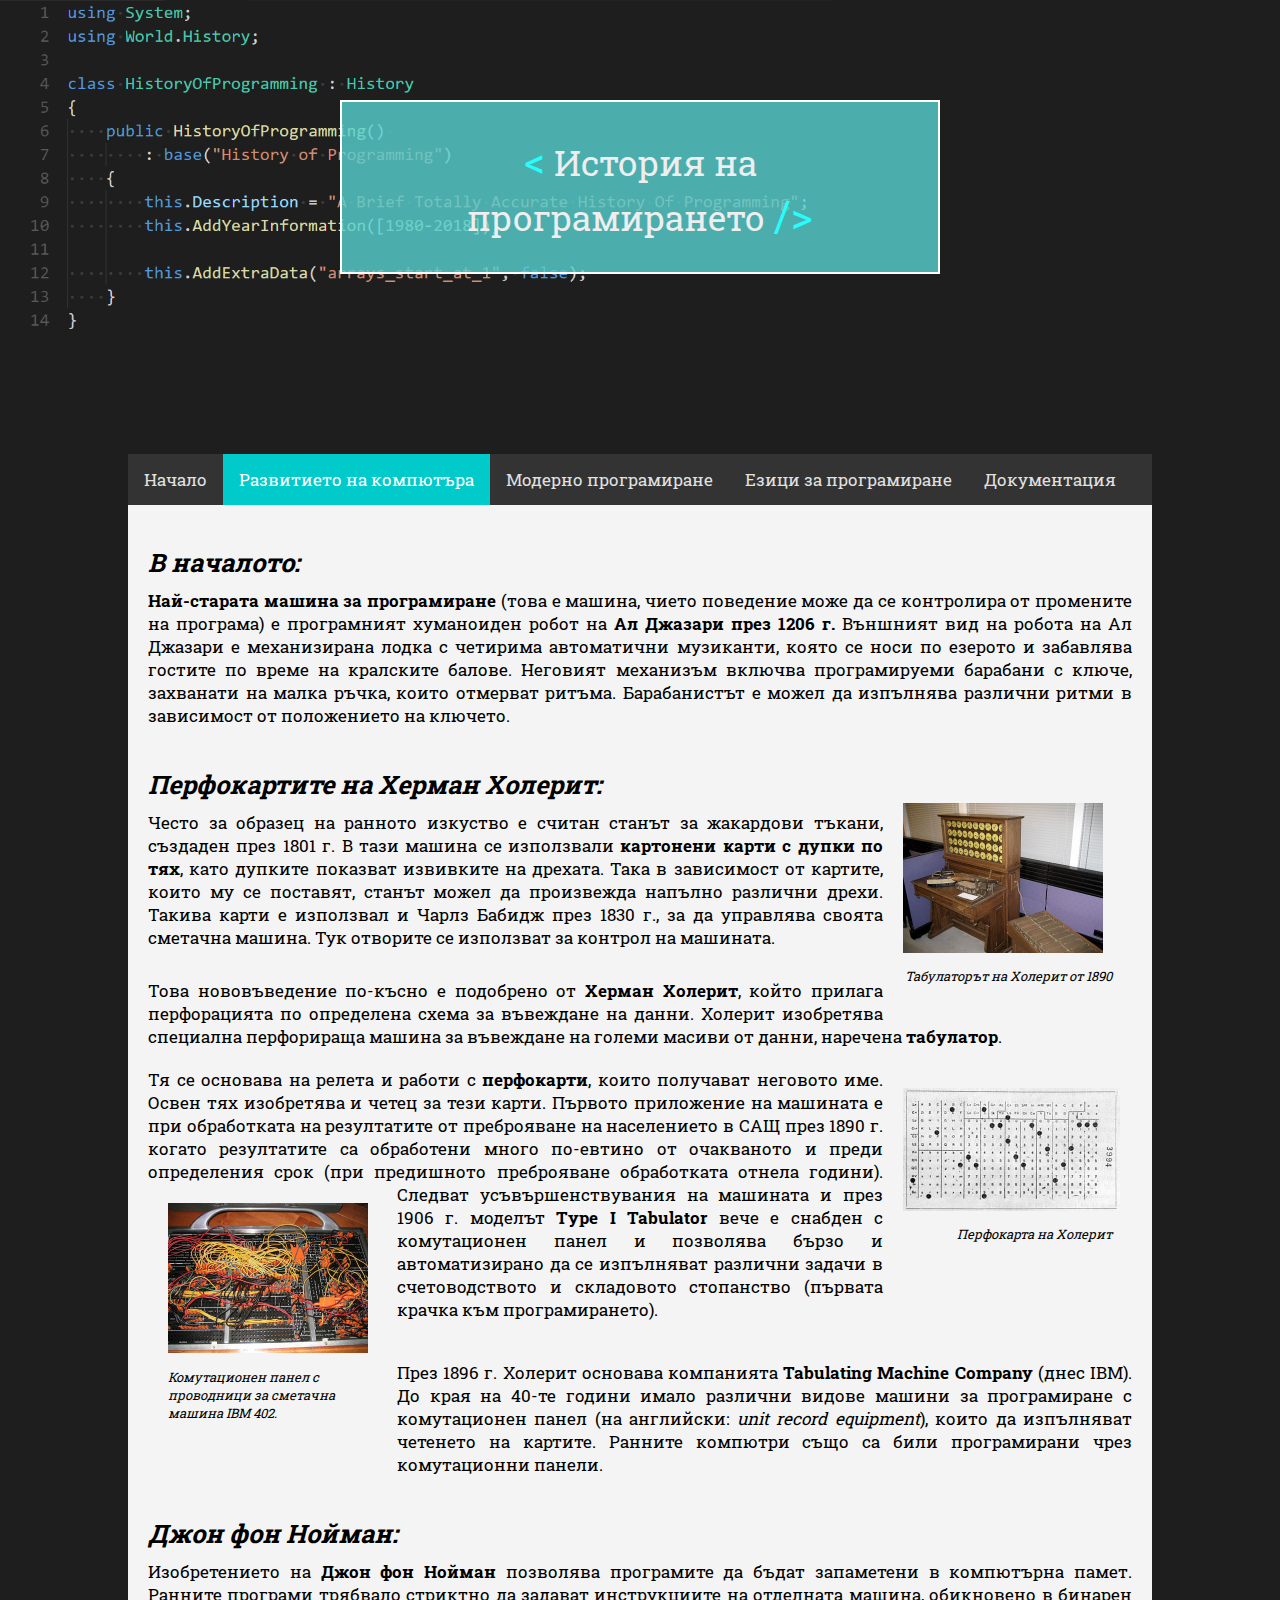
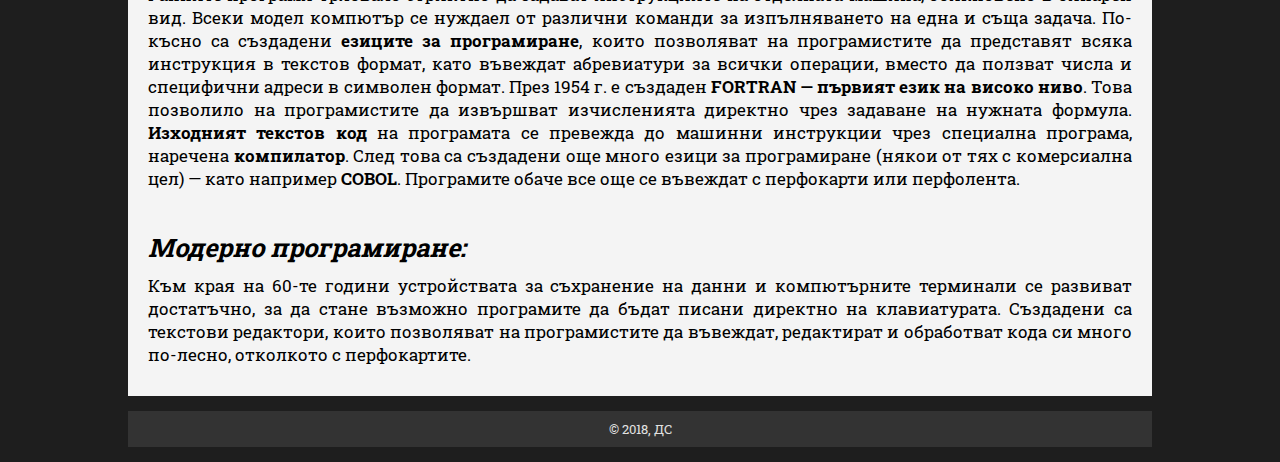
==== computer.html @ 3a90010f "Add "documentation", update footer" ====
<!DOCTYPE html>
<html>
    <head>
        <title>Развитието на компютъра</title>
        <meta charset="utf-8"/>
        <link rel="stylesheet" type="text/css" media="screen" href="css/style.css"/>
    </head>
    
    <!--Заглавие-->
    <div class="title">
        <span class="bracket">&lt;</span>
        История на<br> програмирането
        <span class="bracket">/&gt;</span>
    </div>
    
    <!--Навигация-->
    <header>
        <div class="navigation">
            <a href="index.html">Начало</a>
            <a class="active" href="computer.html">Развитието на компютъра</a>
            <a href="modernProgramming.html">Модерно програмиране</a>
            <a href="languages.html">Езици за програмиране</a>
            <a href="docs.html">Документация</a>
        </div> 
    </header>
    
    <!--Съдържание-->
    <body bgcolor="1e1e1e">
        <div class="main">
			<div class="container">
                <h2><i>В началото:</i></h2>
                <p><b>Най-старата машина за програмиране</b> (това е машина, чието поведение може да се контролира 
                от промените на програма) е програмният хуманоиден робот на <b>Ал Джазари през 1206 г.</b> Външният 
                вид на робота на Ал Джазари е механизирана лодка с четирима автоматични музиканти, която се 
                носи по езерото и забавлява гостите по време на кралските балове. Неговият механизъм включва 
                програмируеми барабани с ключе, захванати на малка ръчка, които отмерват ритъма. Барабанистът 
                е можел да изпълнява различни ритми в зависимост от положението на ключето.</p>

                <div class="imageRight">
                        <br><br><img src="images/Hollerith_machine.jpg" 
                            width="200" height="150"/>
                        <p align="right"><i>Табулаторът на Холерит от 1890</i></p>
                </div>

                <h2><i>Перфокартите на Херман Холерит:</i></h2>
                <p>Често за образец на ранното изкуство е считан станът за жакардови тъкани, създаден през 
                1801 г. В тази машина се използвали <b>картонени карти с дупки по тях</b>, като дупките показват 
                извивките на дрехата. Така в зависимост от картите, които му се поставят, станът можел да 
                произвежда напълно различни дрехи. Такива карти е използвал и Чарлз Бабидж през 1830 г., 
                за да управлява своята сметачна машина. Тук отворите се използват за контрол на машината.</p>

                <p>Това нововъведение по-късно е подобрено от <b>Херман Холерит</b>, който прилага перфорацията по 
                определена схема за въвеждане на данни. Холерит изобретява специална перфорираща машина за 
                въвеждане на големи масиви от данни, наречена <b>табулатор</b>.
                
                <div class="imageRight">
                        <img src="images/Hollerith_punched_card.jpg" 
                            width="217" height="123"/>
                        <p align="right"><i>Перфокарта на Холерит</i></p>
                </div>

                Тя се основава на релета и работи с 
                <b>перфокарти</b>, които получават неговото име. Освен тях изобретява и четец за тези карти. Първото 
                приложение на машината е при обработката на резултатите от преброяване на населението в САЩ 
                през 1890 г. когато резултатите са обработени много по-евтино от очакваното и преди определения 
                срок (при предишното преброяване обработката отнела години). 
                
                <div class="imageLeft">
                        <img src="images/IBM_plugboard.jpg" 
                            width="200" height="150"/>
                        <p align="left"><i>Комутационен панел с проводници за сметачна машина IBM 402.</i></p>
                </div>

                Следват усъвършенствувания на 
                машината и през 1906 г. моделът <b>Type I Tabulator</b> вече е снабден с комутационен панел и позволява 
                бързо и автоматизирано да се изпълняват различни задачи в счетоводството и складовото стопанство 
                (първата крачка към програмирането).</p>

                <p>През 1896 г. Холерит основава компанията <b>Tabulating Machine Company</b> (днес IBM). До края 
                на 40-те години имало различни видове машини за програмиране с комутационен панел (на 
                английски: <i>unit record equipment</i>), които да изпълняват четенето на картите. Ранните компютри 
                също са били програмирани чрез комутационни панели.</p>

                <h2><i>Джон фон Нойман:</i></h2>
                <p>Изобретението на <b>Джон фон Нойман</b> позволява програмите да бъдат запаметени в компютърна памет. 
                Ранните програми трябвало стриктно да задават инструкциите на отделната машина, обикновено в 
                бинарен вид. Всеки модел компютър се нуждаел от различни команди за изпълняването на една и 
                съща задача. По-късно са създадени <b>езиците за програмиране</b>, които позволяват на програмистите 
                да представят всяка инструкция в текстов формат, като въвеждат абревиатури за всички операции, 
                вместо да ползват числа и специфични адреси в символен формат. През 1954 г. е създаден <b>FORTRAN — 
                първият език на високо ниво</b>. Това позволило на програмистите да извършват изчисленията директно 
                чрез задаване на нужната формула. <b>Изходният текстов код</b> на програмата се превежда до машинни 
                инструкции чрез специална програма, наречена <b>компилатор</b>. След това са създадени още много езици 
                за програмиране (някои от тях с комерсиална цел) — като например <b>COBOL</b>. Програмите обаче все 
                още се въвеждат с перфокарти или перфолента.</p>

                <h2><i>Модерно програмиране:</i></h2>
                <p>Към края на 60-те години устройствата за съхранение на данни и компютърните терминали се 
                развиват достатъчно, за да стане възможно програмите да бъдат писани директно на клавиатурата. 
                Създадени са текстови редактори, които позволяват на програмистите да въвеждат, редактират и 
                обработват кода си много по-лесно, отколкото с перфокартите.</p>
			</div>
        </p>
        </div>
    </body>

    <footer>
        <div class="info"> 
            © 2018, ДС
        </div>
    </footer>
</html>
---- css/style.css ----
@import url('https://fonts.googleapis.com/css?family=Roboto+Slab');

* {
    margin: 0;
    padding: 0;
}

.title {
    font-family: 'Roboto Slab', serif;
    font-size: 2.2em;
    text-align: center;
  
    border: 2px solid #ffffff;
    box-sizing: border-box;
    background-color: rgba(87, 209, 209, 0.8);
    color: #eeeeee;

    max-width: 600px;
    height: auto;
    margin: 100px auto 180px auto;
    padding: 30px;

    position: relative;    
}

.title .bracket {
    font-size: 1.2em;
    color: #26fdfd;
}

.navigation {
    width: 80%;
    margin: auto;
    padding: 0px 0em;
    
    font-family: 'Roboto Slab', serif;

    overflow: hidden;
    background-color: #333333;
}

.navigation a {
    padding: 14px 16px;
	
    font-size: 17px;
	text-align: center;
	text-decoration: none;
    
    float: left;
    color: #e1e1e1; 
 }

.navigation a:hover {
    background-color: #73deff;
    color: black;
}

.navigation a.active {
    background-color: #00caca;
    color: white;
}

body {
    background-image: url("../images/banner.png");
    background-position: 0px 0px;
    background-size: 65%;
    background-attachment: fixed;
    background-repeat: no-repeat;
}

.main { 
    font-family: 'Roboto Slab', serif;
    font-size: 17px;
    text-align: justify;

    width: 80%;
    margin: auto;
    background-color: #f4f4f4;
}

.main .container       { padding: 20px 20px 10px 20px }
.main .container p, h3 { padding: 10px 0px 20px 0px }
.main .container h2    { padding-top: 20px }
.main .container ul    { padding-left: 30px }

.main .container .imageRight {
    float: right;
    margin: 20px;
}

.main .container .imageLeft {
    float: left;
    margin: 20px;
}

.main .container .imageRight,.imageLeft p {
    width: 209px;
    font-size: 0.76em;
}
    
a.source {
    font-size: 1em;
    font-weight: 500;
    text-decoration: none;
    color: #213999;
}

footer {
    background-color: #333333;
   
    width: 80%;
    margin: 15px auto 15px auto;
}

footer .info {
    text-align: center;
    font-family: 'Roboto Slab', serif;
    font-size: 0.8em;
    color: #e1e1e1;

    padding: 10px 10px;
}
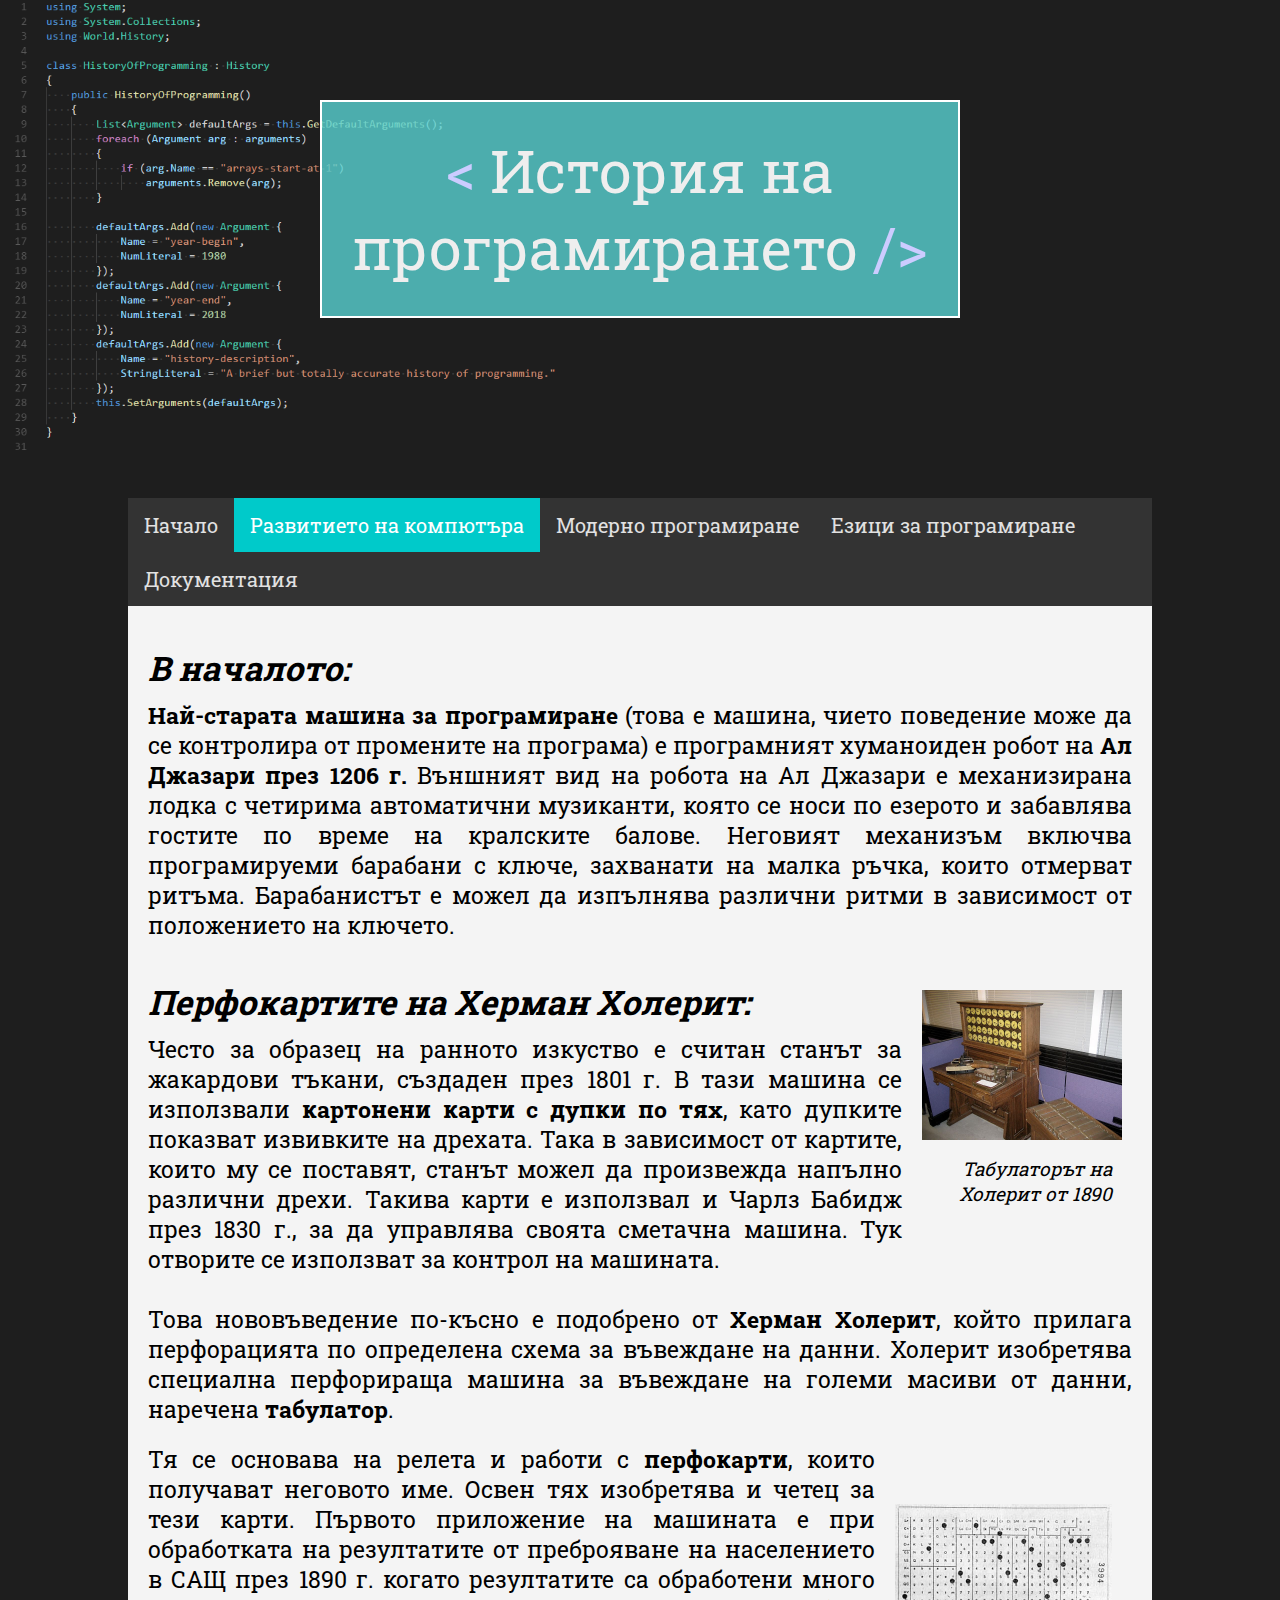
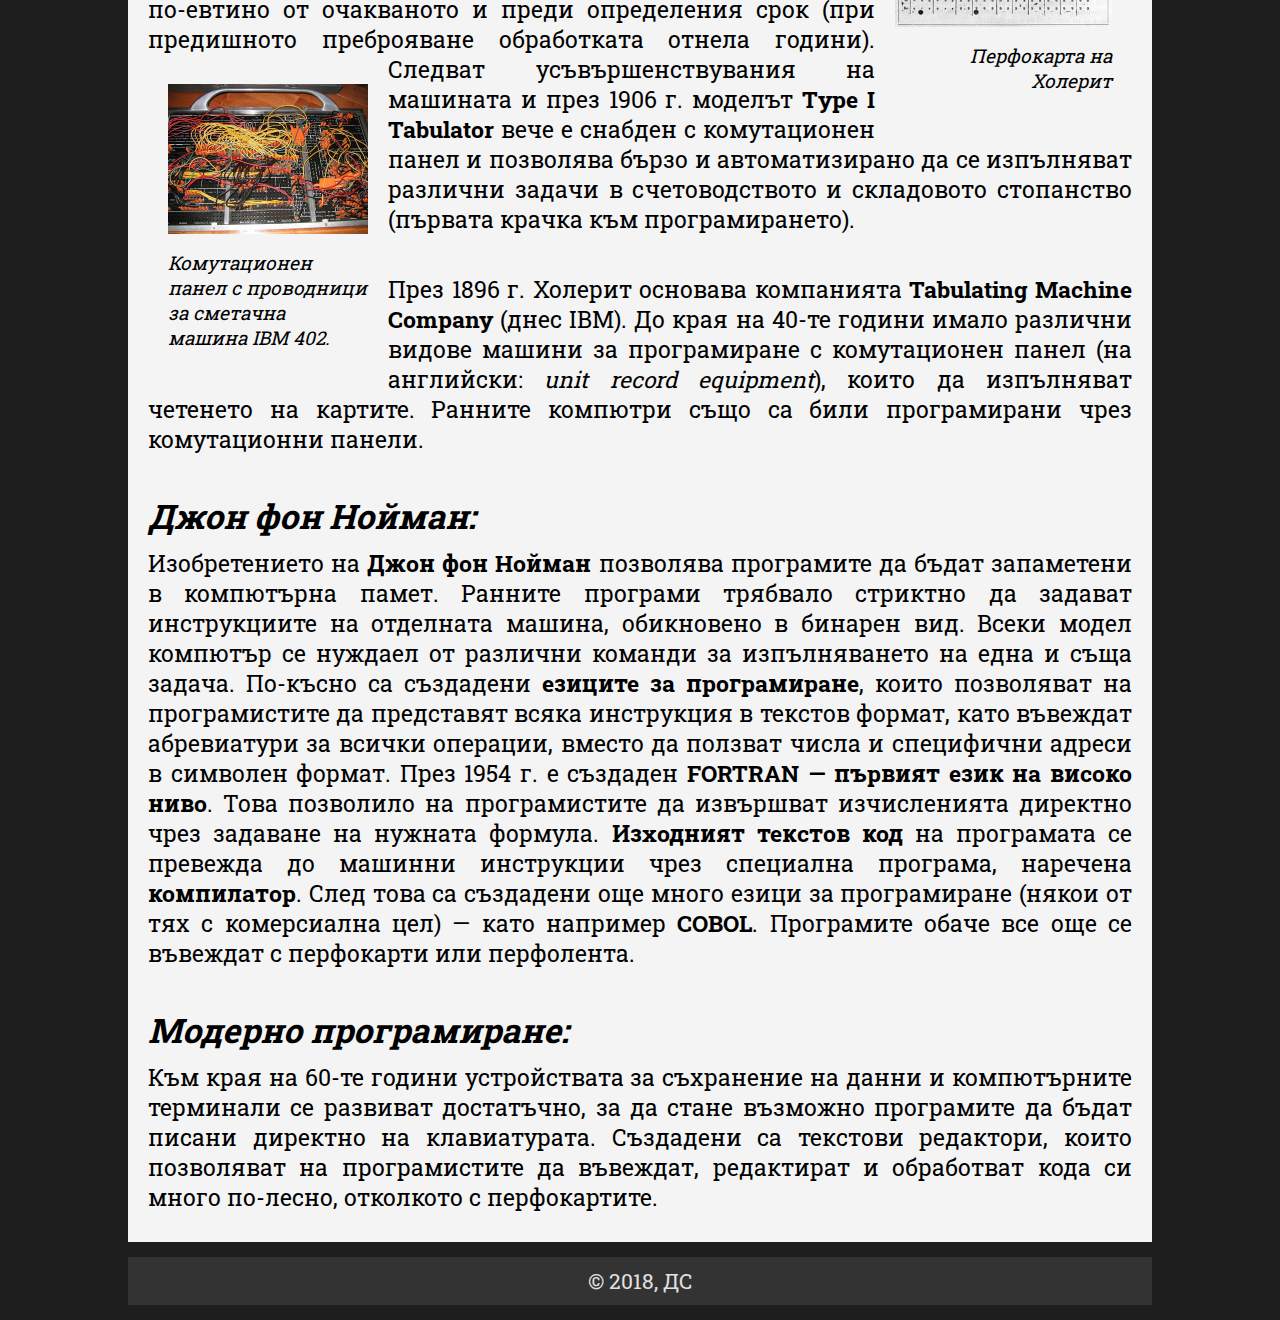
==== commit fcd0e500: "Fix broken images and font size on higher resolutions" ====
--- a/computer.html
+++ b/computer.html
@@ -36,9 +36,9 @@
                 програмируеми барабани с ключе, захванати на малка ръчка, които отмерват ритъма. Барабанистът 
                 е можел да изпълнява различни ритми в зависимост от положението на ключето.</p>
 
-                <div class="imageRight">
-                        <br><br><img src="images/Hollerith_machine.jpg" 
-                            width="200" height="150"/>
+                <div class="image" style="width: 210px; float: right">
+                        <img src="images/Hollerith_machine.jpg" 
+                            width="200px" height="150px"/>
                         <p align="right"><i>Табулаторът на Холерит от 1890</i></p>
                 </div>
 
@@ -53,9 +53,9 @@
                 определена схема за въвеждане на данни. Холерит изобретява специална перфорираща машина за 
                 въвеждане на големи масиви от данни, наречена <b>табулатор</b>.
                 
-                <div class="imageRight">
-                        <img src="images/Hollerith_punched_card.jpg" 
-                            width="217" height="123"/>
+                <div class="image" style="width: 237px; float: right">
+                        <br><img src="images/Hollerith_punched_card.jpg" 
+                            width="217px" height="123px"/>
                         <p align="right"><i>Перфокарта на Холерит</i></p>
                 </div>
 
@@ -65,9 +65,9 @@
                 през 1890 г. когато резултатите са обработени много по-евтино от очакваното и преди определения 
                 срок (при предишното преброяване обработката отнела години). 
                 
-                <div class="imageLeft">
+                <div class="image" style="width: 220px; float: left">
                         <img src="images/IBM_plugboard.jpg" 
-                            width="200" height="150"/>
+                            width="200px" height="150px"/>
                         <p align="left"><i>Комутационен панел с проводници за сметачна машина IBM 402.</i></p>
                 </div>
 
--- a/css/style.css
+++ b/css/style.css
@@ -7,7 +7,7 @@
 
 .title {
     font-family: 'Roboto Slab', serif;
-    font-size: 2.2em;
+    font-size: 6.5vh;
     text-align: center;
   
     border: 2px solid #ffffff;
@@ -15,7 +15,7 @@
     background-color: rgba(87, 209, 209, 0.8);
     color: #eeeeee;
 
-    max-width: 600px;
+    max-width: 50vw;
     height: auto;
     margin: 100px auto 180px auto;
     padding: 30px;
@@ -24,8 +24,8 @@
 }
 
 .title .bracket {
-    font-size: 1.2em;
-    color: #26fdfd;
+    font-size: 6.5vh;
+    color: #ccccff;
 }
 
 .navigation {
@@ -41,8 +41,8 @@
 
 .navigation a {
     padding: 14px 16px;
-	
-    font-size: 17px;
+    
+    font-size: 2.2vh;
 	text-align: center;
 	text-decoration: none;
     
@@ -51,7 +51,7 @@
  }
 
 .navigation a:hover {
-    background-color: #73deff;
+    background-color: #5ec3e2;
     color: black;
 }
 
@@ -63,14 +63,14 @@
 body {
     background-image: url("../images/banner.png");
     background-position: 0px 0px;
-    background-size: 65%;
+    background-size: 45%;
     background-attachment: fixed;
     background-repeat: no-repeat;
 }
 
 .main { 
     font-family: 'Roboto Slab', serif;
-    font-size: 17px;
+    font-size: 2.5vh;
     text-align: justify;
 
     width: 80%;
@@ -78,28 +78,23 @@
     background-color: #f4f4f4;
 }
 
-.main .container       { padding: 20px 20px 10px 20px }
-.main .container p, h3 { padding: 10px 0px 20px 0px }
-.main .container h2    { padding-top: 20px }
-.main .container ul    { padding-left: 30px }
+.container       { padding: 20px 20px 10px 20px }
+.container p, h3 { padding: 10px 0px 20px 0px }
+.container h2    { padding-top: 20px }
+.container ul    { padding-left: 30px }
 
-.main .container .imageRight {
-    float: right;
-    margin: 20px;
+.container .image { margin: 20px 20px 0px 0px; }
+.container .image img {
+    margin: 10px 10px 0px 20px;
 }
 
-.main .container .imageLeft {
-    float: left;
-    margin: 20px;
+.container .image p {
+    margin: 0px 0px 10px 20px;
+    font-size: 2.1vh;
 }
 
-.main .container .imageRight,.imageLeft p {
-    width: 209px;
-    font-size: 0.76em;
-}
-    
 a.source {
-    font-size: 1em;
+    font-size: 2.8vh;
     font-weight: 500;
     text-decoration: none;
     color: #213999;
@@ -115,7 +110,7 @@
 footer .info {
     text-align: center;
     font-family: 'Roboto Slab', serif;
-    font-size: 0.8em;
+    font-size: 2.3vh;
     color: #e1e1e1;
 
     padding: 10px 10px;
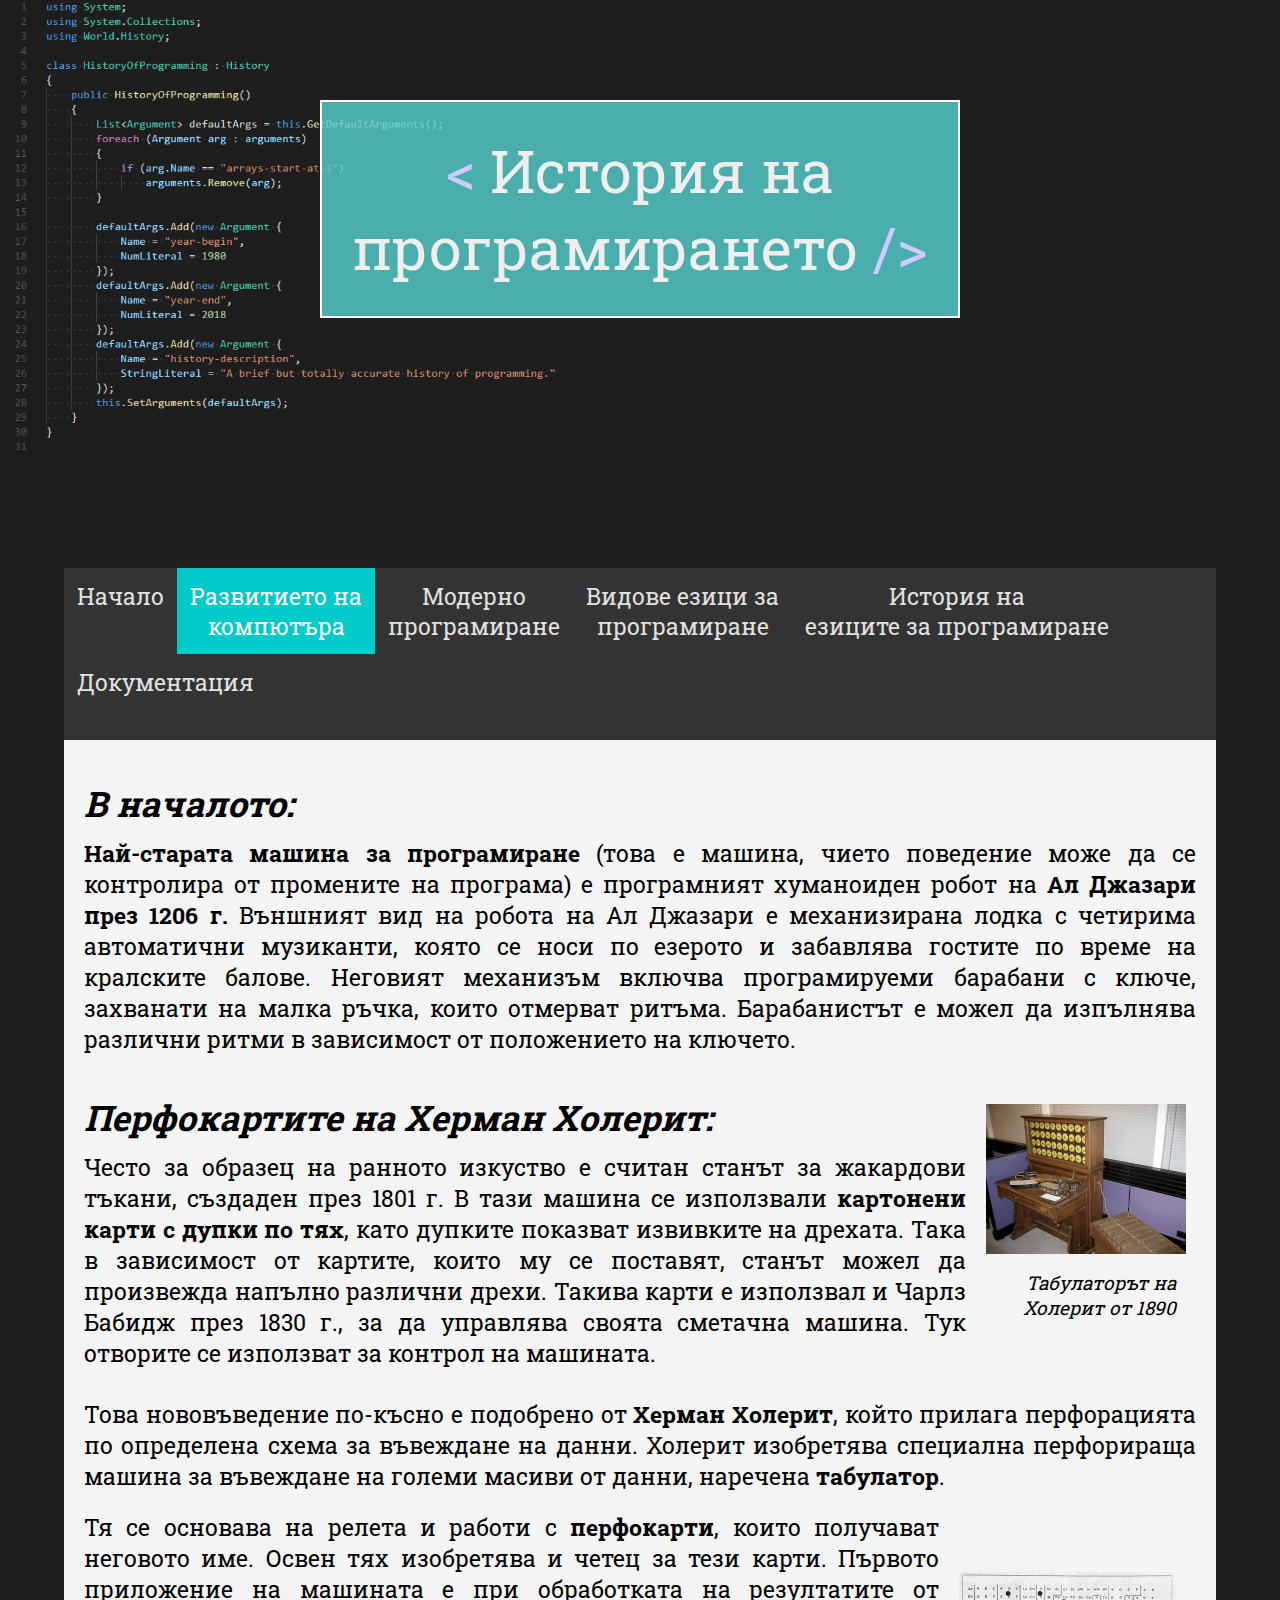
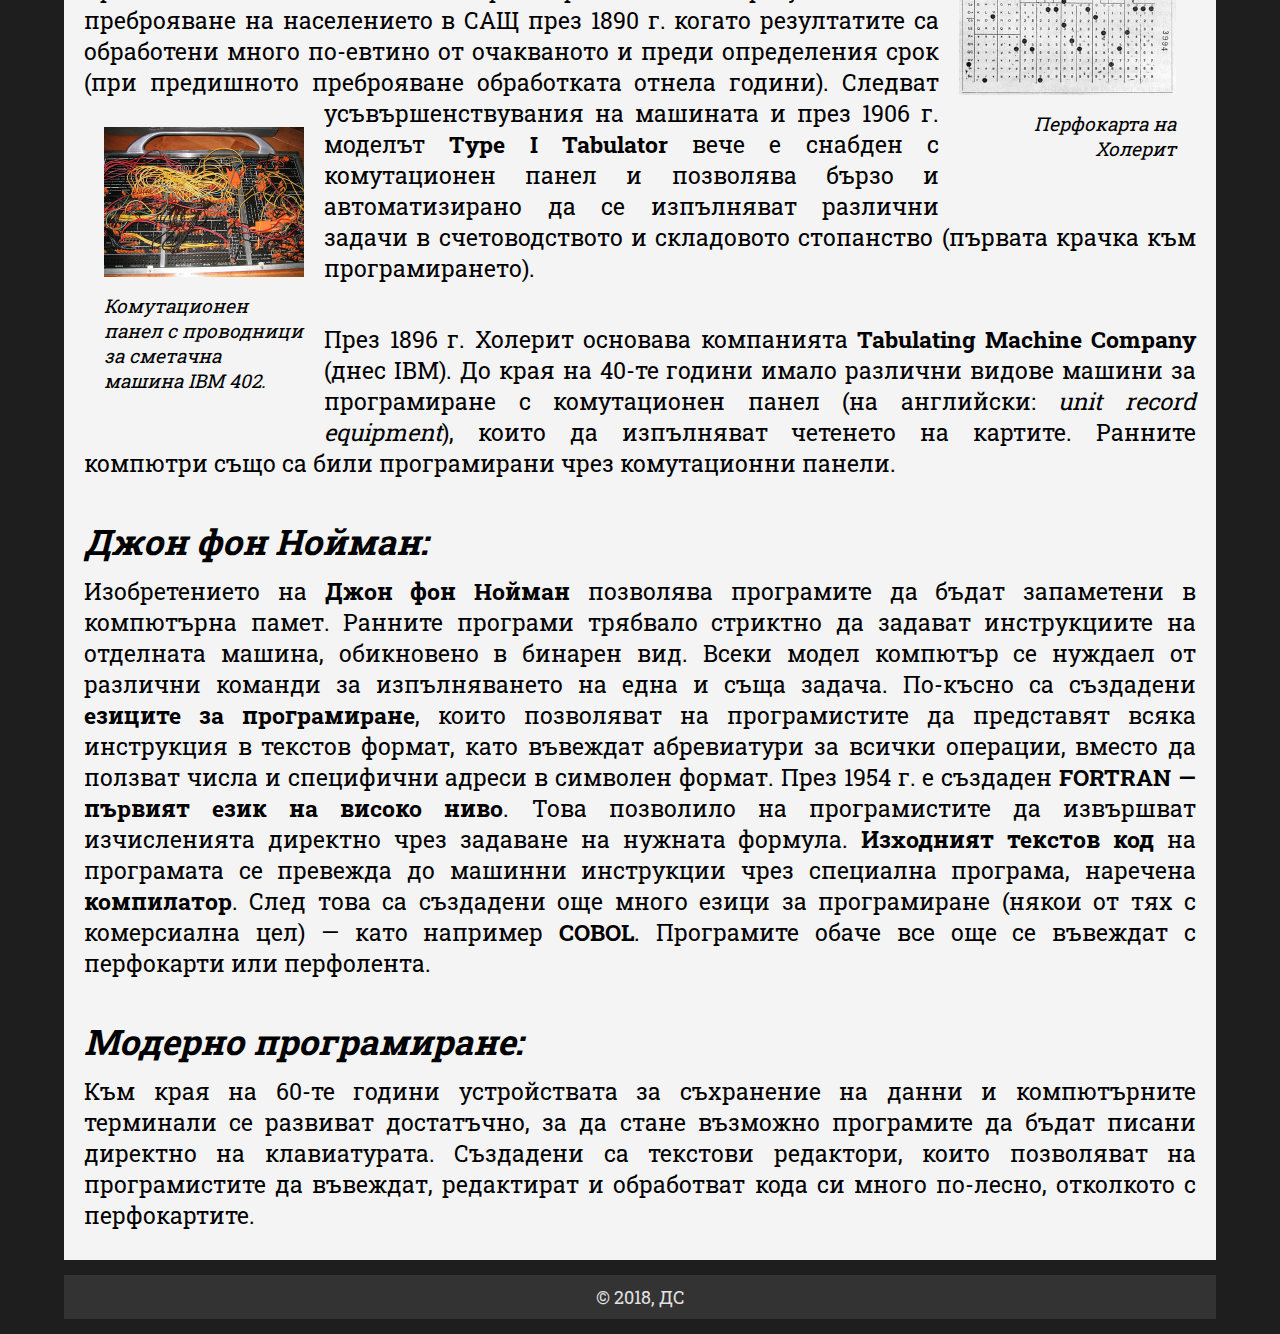
==== commit 92f4149e: "Add history of programming languages page, fix footer size and banner padding" ====
--- a/computer.html
+++ b/computer.html
@@ -16,11 +16,12 @@
     <!--Навигация-->
     <header>
         <div class="navigation">
-            <a href="index.html">Начало</a>
-            <a class="active" href="computer.html">Развитието на компютъра</a>
-            <a href="modernProgramming.html">Модерно програмиране</a>
-            <a href="languages.html">Езици за програмиране</a>
-            <a href="docs.html">Документация</a>
+            <a href="index.html">Начало<br>&nbsp;</a>
+            <a class="active" href="computer.html">Развитието на<br>компютъра</a>
+            <a href="modernProgramming.html">Модерно<br>програмиране</a>
+            <a href="languages.html">Видове езици за<br> програмиране</a>
+            <a href="languagesHistory.html">История на <br>езиците за програмиране</a>
+            <a href="docs.html">Документация<br>&nbsp;</a>
         </div> 
     </header>
     
--- a/css/style.css
+++ b/css/style.css
@@ -17,7 +17,7 @@
 
     max-width: 50vw;
     height: auto;
-    margin: 100px auto 180px auto;
+    margin: 100px auto 250px auto;
     padding: 30px;
 
     position: relative;    
@@ -29,7 +29,7 @@
 }
 
 .navigation {
-    width: 80%;
+    width: 90%;
     margin: auto;
     padding: 0px 0em;
     
@@ -40,9 +40,9 @@
 }
 
 .navigation a {
-    padding: 14px 16px;
+    padding: 13px;
     
-    font-size: 2.2vh;
+    font-size: 2.5vh;
 	text-align: center;
 	text-decoration: none;
     
@@ -70,10 +70,10 @@
 
 .main { 
     font-family: 'Roboto Slab', serif;
-    font-size: 2.5vh;
+    font-size: 2.6vh;
     text-align: justify;
 
-    width: 80%;
+    width: 90%;
     margin: auto;
     background-color: #f4f4f4;
 }
@@ -103,14 +103,14 @@
 footer {
     background-color: #333333;
    
-    width: 80%;
+    width: 90%;
     margin: 15px auto 15px auto;
 }
 
 footer .info {
     text-align: center;
     font-family: 'Roboto Slab', serif;
-    font-size: 2.3vh;
+    font-size: 2vh;
     color: #e1e1e1;
 
     padding: 10px 10px;
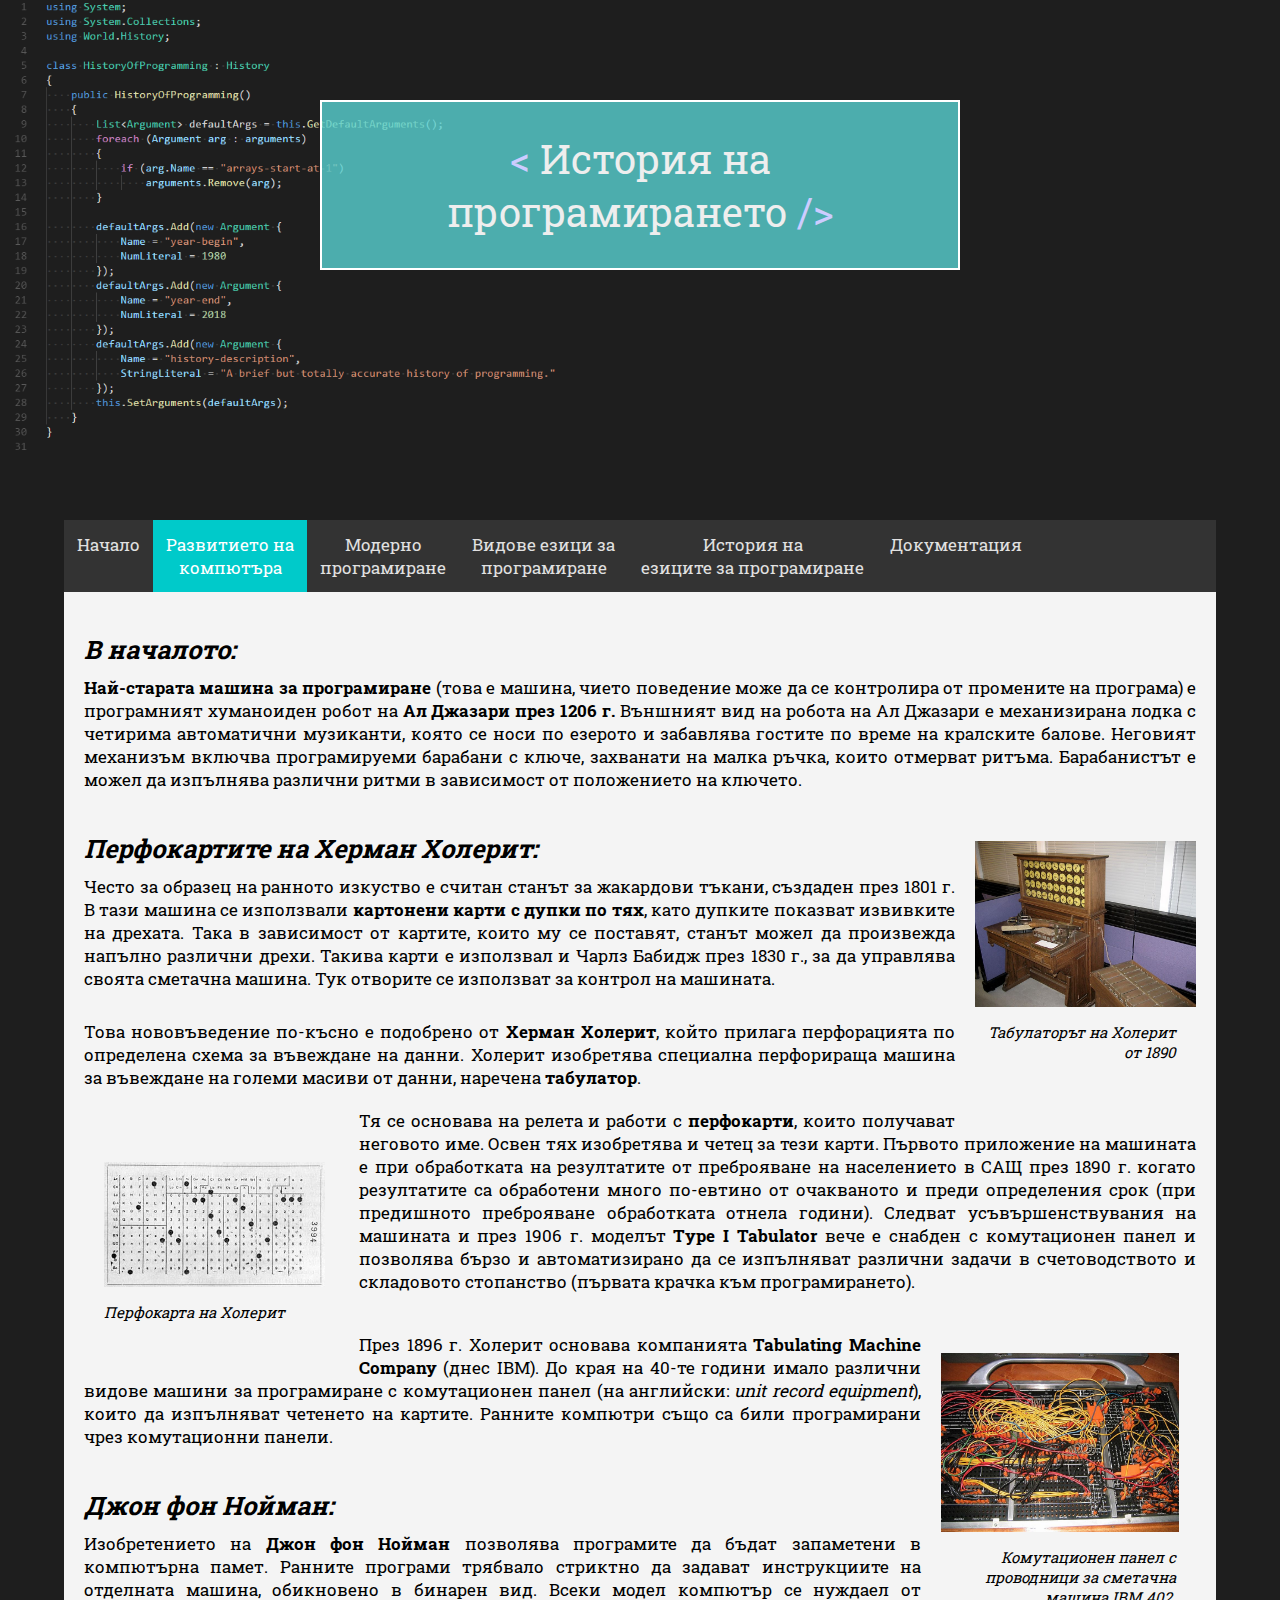
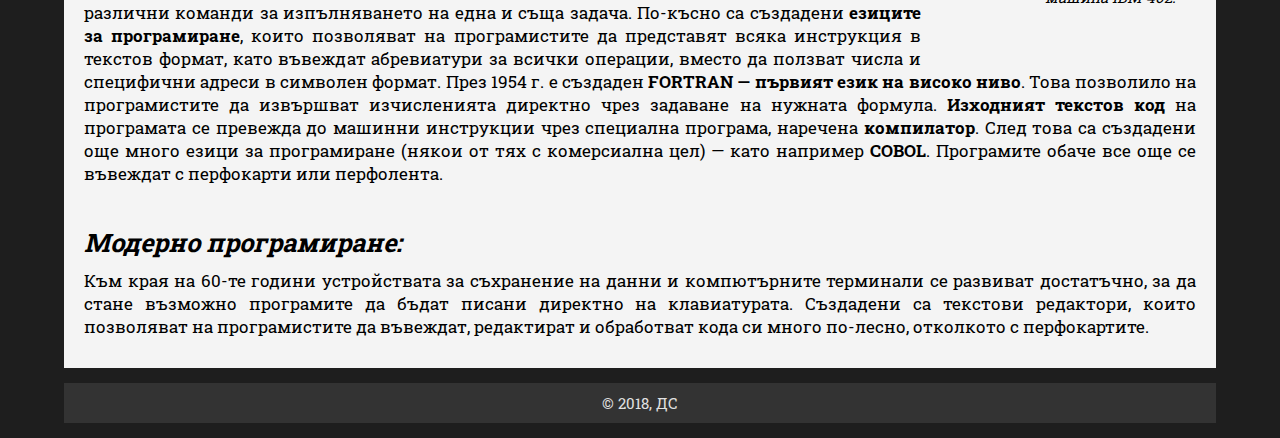
==== commit 8ac89e3c: "Make images resize based on screen resolution" ====
--- a/computer.html
+++ b/computer.html
@@ -37,9 +37,8 @@
                 програмируеми барабани с ключе, захванати на малка ръчка, които отмерват ритъма. Барабанистът 
                 е можел да изпълнява различни ритми в зависимост от положението на ключето.</p>
 
-                <div class="image" style="width: 210px; float: right">
-                        <img src="images/Hollerith_machine.jpg" 
-                            width="200px" height="150px"/>
+                <div class="image" style="width: 13em; float: right">
+                        <img src="images/Hollerith_machine.jpg" style="width: 13em"/>
                         <p align="right"><i>Табулаторът на Холерит от 1890</i></p>
                 </div>
 
@@ -54,10 +53,9 @@
                 определена схема за въвеждане на данни. Холерит изобретява специална перфорираща машина за 
                 въвеждане на големи масиви от данни, наречена <b>табулатор</b>.
                 
-                <div class="image" style="width: 237px; float: right">
-                        <br><img src="images/Hollerith_punched_card.jpg" 
-                            width="217px" height="123px"/>
-                        <p align="right"><i>Перфокарта на Холерит</i></p>
+                <div class="image" style="width: 15em; float: left">
+                        <br><img src="images/Hollerith_punched_card.jpg" style="width: 13em"/>
+                        <p><i>Перфокарта на Холерит</i></p>
                 </div>
 
                 Тя се основава на релета и работи с 
@@ -65,17 +63,16 @@
                 приложение на машината е при обработката на резултатите от преброяване на населението в САЩ 
                 през 1890 г. когато резултатите са обработени много по-евтино от очакваното и преди определения 
                 срок (при предишното преброяване обработката отнела години). 
-                
-                <div class="image" style="width: 220px; float: left">
-                        <img src="images/IBM_plugboard.jpg" 
-                            width="200px" height="150px"/>
-                        <p align="left"><i>Комутационен панел с проводници за сметачна машина IBM 402.</i></p>
-                </div>
 
                 Следват усъвършенствувания на 
                 машината и през 1906 г. моделът <b>Type I Tabulator</b> вече е снабден с комутационен панел и позволява 
                 бързо и автоматизирано да се изпълняват различни задачи в счетоводството и складовото стопанство 
                 (първата крачка към програмирането).</p>
+
+                <div class="image" style="width: 15em; float: right">
+                    <img src="images/IBM_plugboard.jpg" style="width: 14em"/>
+                    <p align="right"><i>Комутационен панел с проводници за сметачна машина IBM 402.</i></p>
+                </div>
 
                 <p>През 1896 г. Холерит основава компанията <b>Tabulating Machine Company</b> (днес IBM). До края 
                 на 40-те години имало различни видове машини за програмиране с комутационен панел (на 
--- a/css/style.css
+++ b/css/style.css
@@ -7,7 +7,7 @@
 
 .title {
     font-family: 'Roboto Slab', serif;
-    font-size: 6.5vh;
+    font-size: 40px;
     text-align: center;
   
     border: 2px solid #ffffff;
@@ -24,7 +24,7 @@
 }
 
 .title .bracket {
-    font-size: 6.5vh;
+    font-size: 40px;
     color: #ccccff;
 }
 
@@ -41,8 +41,10 @@
 
 .navigation a {
     padding: 13px;
+    height: 100%;
+    margin: auto 0px;
     
-    font-size: 2.5vh;
+    font-size: 17px;
 	text-align: center;
 	text-decoration: none;
     
@@ -70,7 +72,7 @@
 
 .main { 
     font-family: 'Roboto Slab', serif;
-    font-size: 2.6vh;
+    font-size: 17px;
     text-align: justify;
 
     width: 90%;
@@ -83,18 +85,18 @@
 .container h2    { padding-top: 20px }
 .container ul    { padding-left: 30px }
 
-.container .image { margin: 20px 20px 0px 0px; }
+.container .image { margin: 20px 20px 20px 0px; }
 .container .image img {
     margin: 10px 10px 0px 20px;
 }
 
 .container .image p {
     margin: 0px 0px 10px 20px;
-    font-size: 2.1vh;
+    font-size: 15px;
 }
 
 a.source {
-    font-size: 2.8vh;
+    font-size: 22px;
     font-weight: 500;
     text-decoration: none;
     color: #213999;
@@ -110,7 +112,7 @@
 footer .info {
     text-align: center;
     font-family: 'Roboto Slab', serif;
-    font-size: 2vh;
+    font-size: 15px;
     color: #e1e1e1;
 
     padding: 10px 10px;
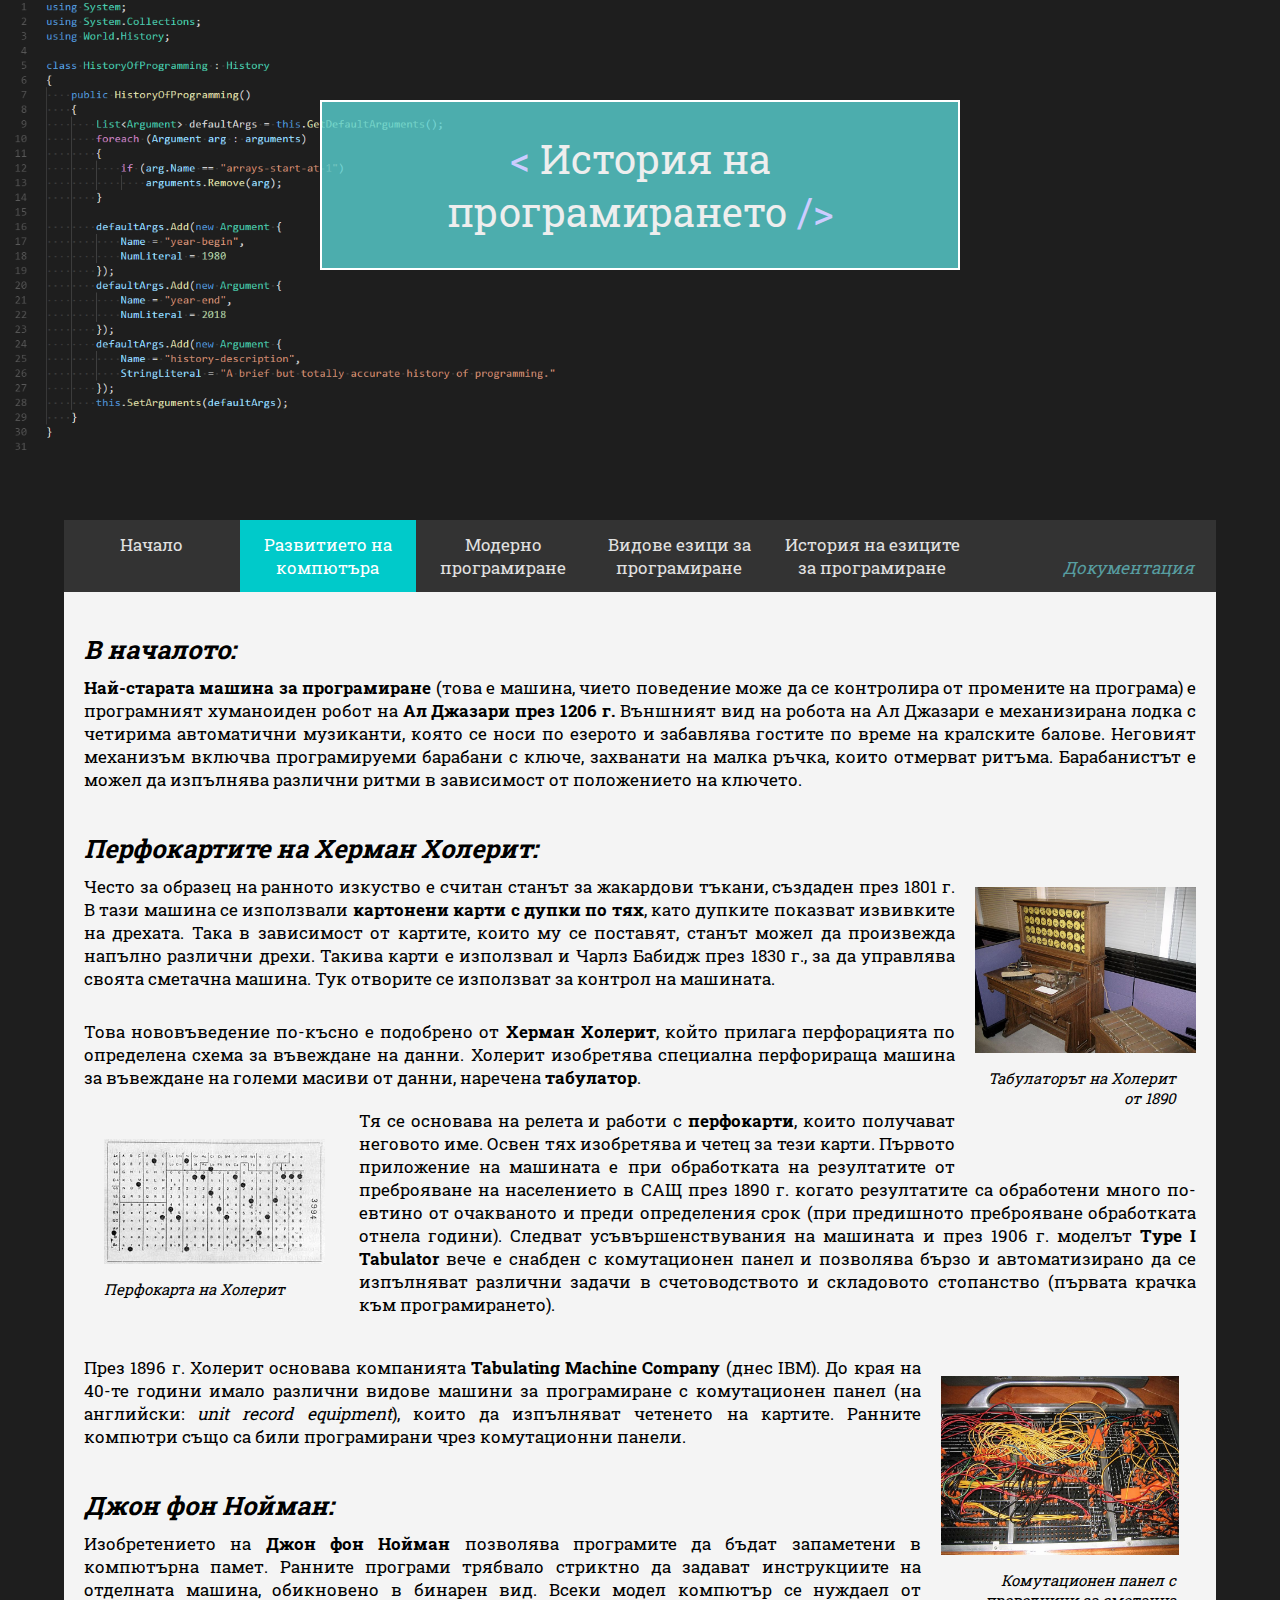
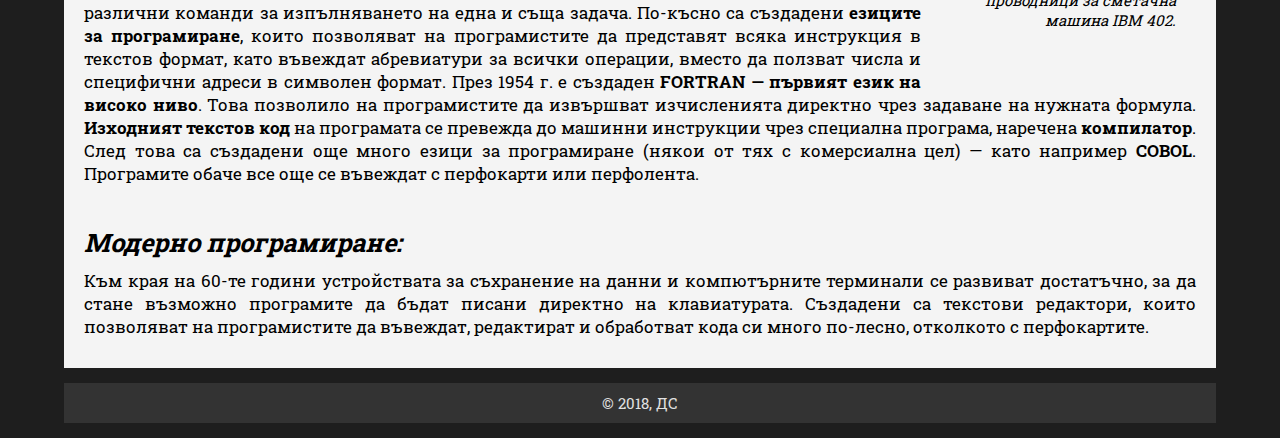
==== commit f76decbe: "Improve navbar" ====
--- a/computer.html
+++ b/computer.html
@@ -20,8 +20,8 @@
             <a class="active" href="computer.html">Развитието на<br>компютъра</a>
             <a href="modernProgramming.html">Модерно<br>програмиране</a>
             <a href="languages.html">Видове езици за<br> програмиране</a>
-            <a href="languagesHistory.html">История на <br>езиците за програмиране</a>
-            <a href="docs.html">Документация<br>&nbsp;</a>
+            <a href="languagesHistory.html" style="width: 16%">История на езиците<br> за програмиране</a>
+            <a href="docs.html" style="float: right; color: rgb(87, 157, 160)">&nbsp;<br><i>Документация</i></a>
         </div> 
     </header>
     
@@ -38,7 +38,7 @@
                 е можел да изпълнява различни ритми в зависимост от положението на ключето.</p>
 
                 <div class="image" style="width: 13em; float: right">
-                        <img src="images/Hollerith_machine.jpg" style="width: 13em"/>
+                        <br><br><img src="images/Hollerith_machine.jpg" style="width: 13em"/>
                         <p align="right"><i>Табулаторът на Холерит от 1890</i></p>
                 </div>
 
@@ -54,7 +54,7 @@
                 въвеждане на големи масиви от данни, наречена <b>табулатор</b>.
                 
                 <div class="image" style="width: 15em; float: left">
-                        <br><img src="images/Hollerith_punched_card.jpg" style="width: 13em"/>
+                        <img src="images/Hollerith_punched_card.jpg" style="width: 13em"/>
                         <p><i>Перфокарта на Холерит</i></p>
                 </div>
 
--- a/css/style.css
+++ b/css/style.css
@@ -40,15 +40,15 @@
 }
 
 .navigation a {
+    width: 13%;
+    float: left;
+    height: 100%;
     padding: 13px;
-    height: 100%;
-    margin: auto 0px;
-    
+    margin: auto;
+
+    text-decoration: none;
+	text-align: center;
     font-size: 17px;
-	text-align: center;
-	text-decoration: none;
-    
-    float: left;
     color: #e1e1e1; 
  }
 
@@ -80,7 +80,7 @@
     background-color: #f4f4f4;
 }
 
-.container       { padding: 20px 20px 10px 20px }
+.container       { overflow: auto; padding: 20px 20px 10px 20px }
 .container p, h3 { padding: 10px 0px 20px 0px }
 .container h2    { padding-top: 20px }
 .container ul    { padding-left: 30px }
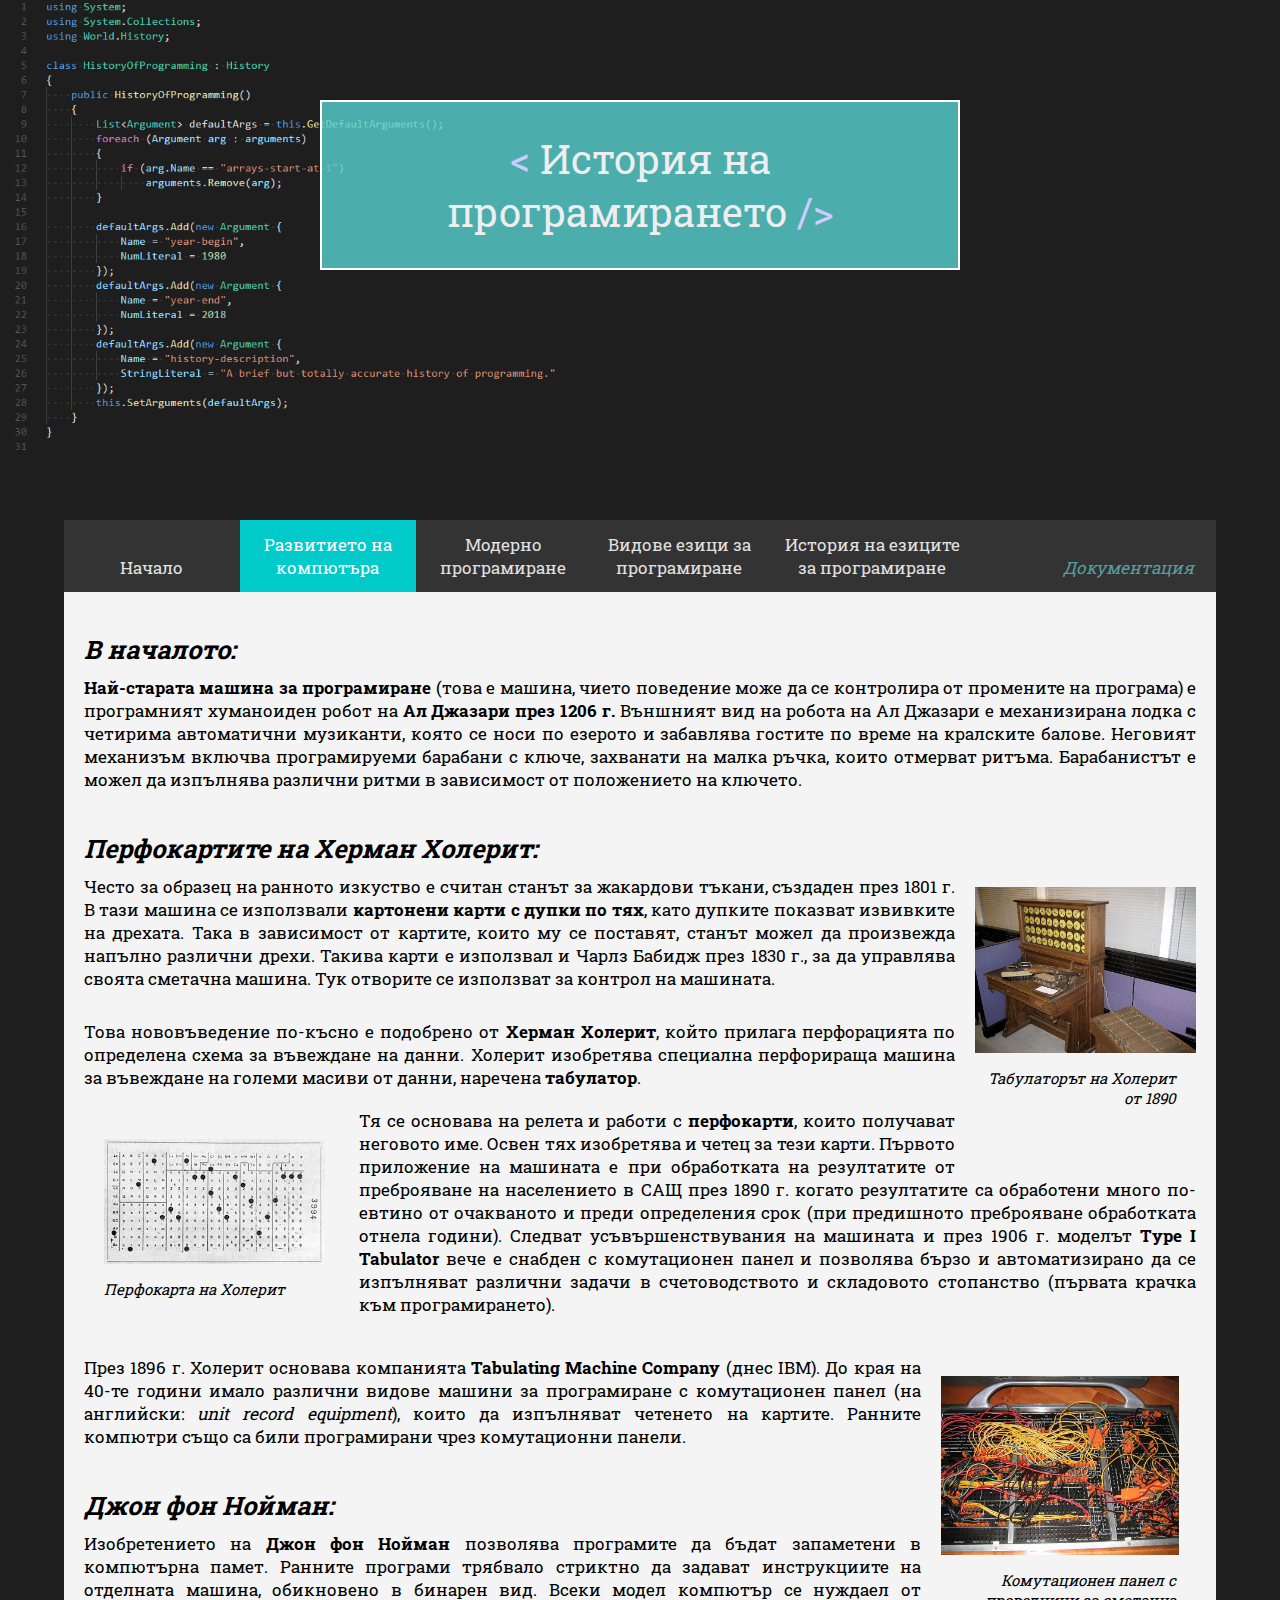
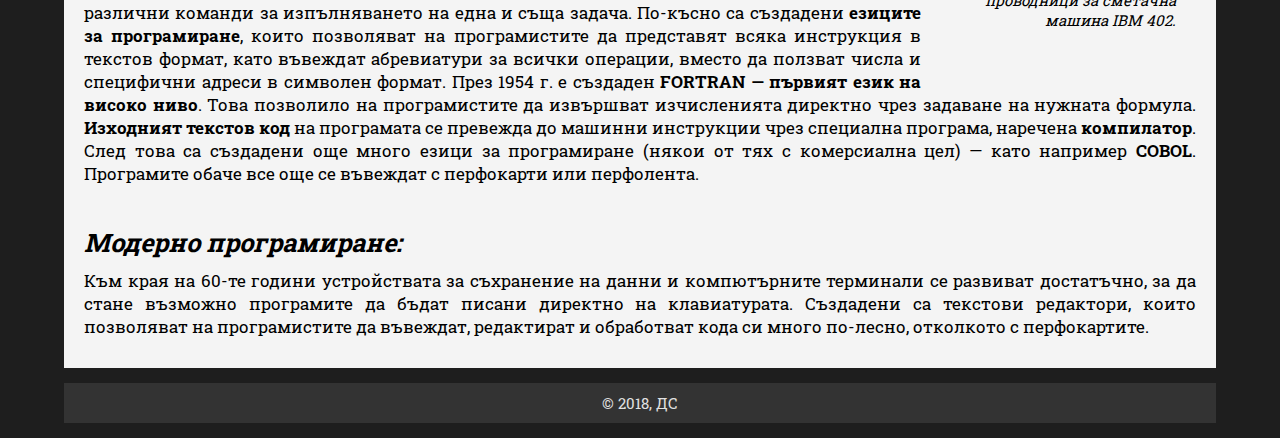
==== commit d9356ee2: "Languages finished!" ====
--- a/computer.html
+++ b/computer.html
@@ -16,7 +16,7 @@
     <!--Навигация-->
     <header>
         <div class="navigation">
-            <a href="index.html">Начало<br>&nbsp;</a>
+            <a href="index.html">&nbsp;<br>Начало</a>
             <a class="active" href="computer.html">Развитието на<br>компютъра</a>
             <a href="modernProgramming.html">Модерно<br>програмиране</a>
             <a href="languages.html">Видове езици за<br> програмиране</a>
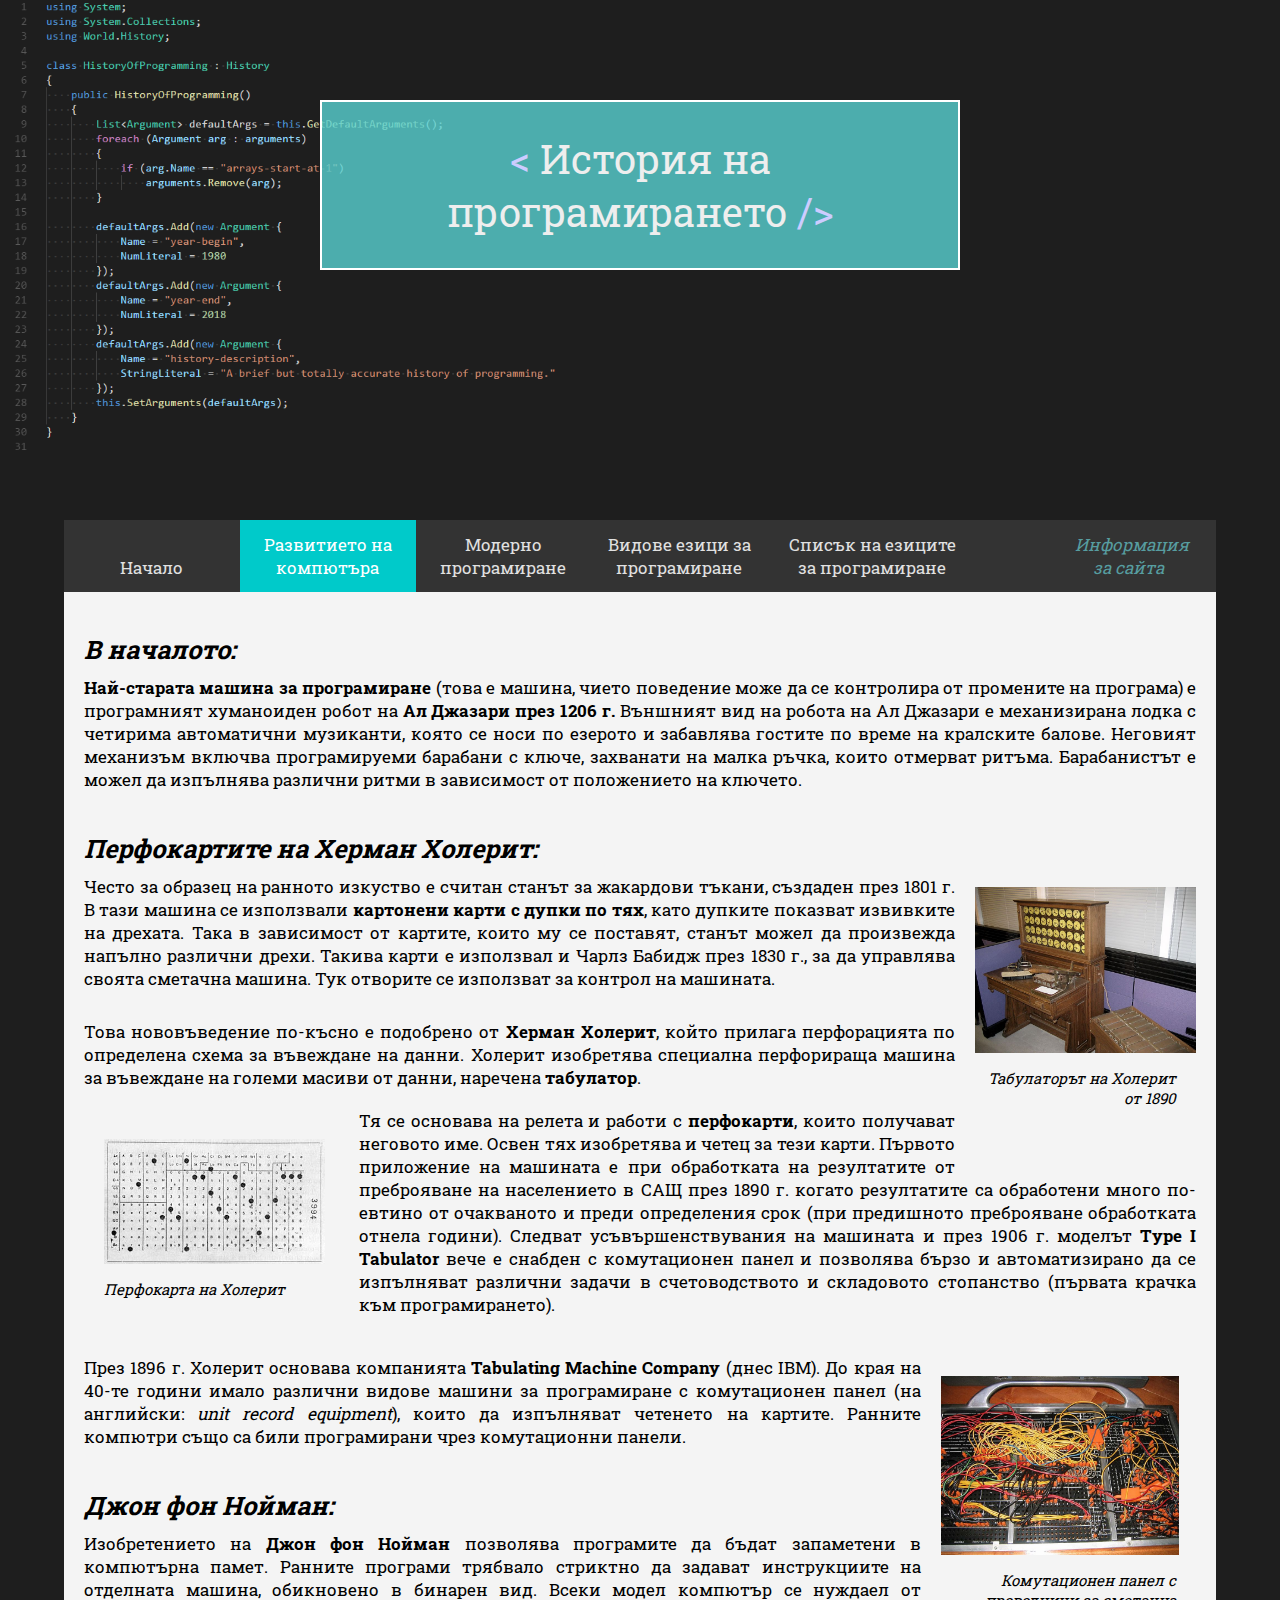
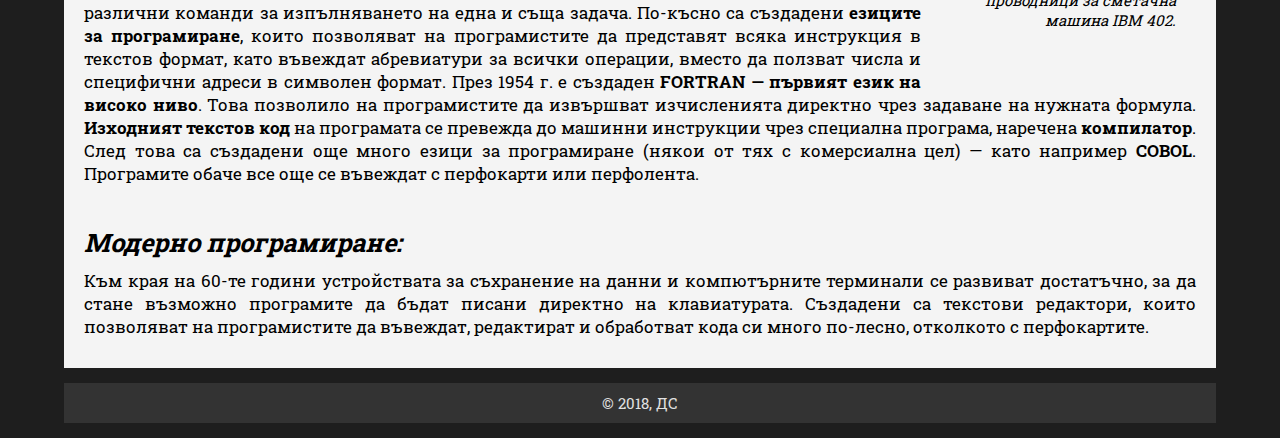
==== commit 85b00d01: "Add images to language history, rename docs to info (because documentation is not really what that w" ====
--- a/computer.html
+++ b/computer.html
@@ -1,110 +1,150 @@
 <!DOCTYPE html>
 <html>
-    <head>
-        <title>Развитието на компютъра</title>
-        <meta charset="utf-8"/>
-        <link rel="stylesheet" type="text/css" media="screen" href="css/style.css"/>
-    </head>
-    
-    <!--Заглавие-->
-    <div class="title">
-        <span class="bracket">&lt;</span>
-        История на<br> програмирането
-        <span class="bracket">/&gt;</span>
+
+<head>
+    <title>Развитието на компютъра</title>
+    <meta charset="utf-8" />
+    <link rel="stylesheet" type="text/css" media="screen" href="css/style.css" />
+</head>
+
+<!--Заглавие-->
+<div class="title">
+    <span class="bracket">&lt;</span>
+    История на
+    <br> програмирането
+    <span class="bracket">/&gt;</span>
+</div>
+
+<!--Навигация-->
+<header>
+    <div class="navigation">
+        <a href="index.html">&nbsp;
+            <br>Начало</a>
+        <a class="active" href="computer.html">Развитието на
+            <br>компютъра</a>
+        <a href="modernProgramming.html">Модерно
+            <br>програмиране</a>
+        <a href="languages.html">Видове езици за
+            <br> програмиране</a>
+        <a href="languagesHistory.html" style="width: 16%">Списък на езиците
+            <br> за програмиране</a>
+        <a href="info.html" style="float: right; color: rgb(87, 157, 160)">&nbsp;
+            <i>Информация
+                <br> за сайта</i>
+        </a>
     </div>
-    
-    <!--Навигация-->
-    <header>
-        <div class="navigation">
-            <a href="index.html">&nbsp;<br>Начало</a>
-            <a class="active" href="computer.html">Развитието на<br>компютъра</a>
-            <a href="modernProgramming.html">Модерно<br>програмиране</a>
-            <a href="languages.html">Видове езици за<br> програмиране</a>
-            <a href="languagesHistory.html" style="width: 16%">История на езиците<br> за програмиране</a>
-            <a href="docs.html" style="float: right; color: rgb(87, 157, 160)">&nbsp;<br><i>Документация</i></a>
-        </div> 
-    </header>
-    
-    <!--Съдържание-->
-    <body bgcolor="1e1e1e">
-        <div class="main">
-			<div class="container">
-                <h2><i>В началото:</i></h2>
-                <p><b>Най-старата машина за програмиране</b> (това е машина, чието поведение може да се контролира 
-                от промените на програма) е програмният хуманоиден робот на <b>Ал Джазари през 1206 г.</b> Външният 
-                вид на робота на Ал Джазари е механизирана лодка с четирима автоматични музиканти, която се 
-                носи по езерото и забавлява гостите по време на кралските балове. Неговият механизъм включва 
-                програмируеми барабани с ключе, захванати на малка ръчка, които отмерват ритъма. Барабанистът 
+</header>
+
+<!--Съдържание-->
+
+<body bgcolor="1e1e1e">
+    <div class="main">
+        <div class="container">
+            <h2>
+                <i>В началото:</i>
+            </h2>
+            <p>
+                <b>Най-старата машина за програмиране</b> (това е машина, чието поведение може
+                да се контролира от промените на програма) е програмният хуманоиден робот на
+                <b>Ал Джазари през 1206 г.</b> Външният вид на робота на Ал Джазари е механизирана
+                лодка с четирима автоматични музиканти, която се носи по езерото и забавлява
+                гостите по време на кралските балове. Неговият механизъм включва програмируеми
+                барабани с ключе, захванати на малка ръчка, които отмерват ритъма. Барабанистът
                 е можел да изпълнява различни ритми в зависимост от положението на ключето.</p>
 
-                <div class="image" style="width: 13em; float: right">
-                        <br><br><img src="images/Hollerith_machine.jpg" style="width: 13em"/>
-                        <p align="right"><i>Табулаторът на Холерит от 1890</i></p>
+            <div class="image" style="width: 13em; float: right">
+                <br>
+                <br>
+                <img src="images/Hollerith_machine.jpg" style="width: 13em" />
+                <p align="right">
+                    <i>Табулаторът на Холерит от 1890</i>
+                </p>
+            </div>
+
+            <h2>
+                <i>Перфокартите на Херман Холерит:</i>
+            </h2>
+            <p>Често за образец на ранното изкуство е считан станът за жакардови тъкани, създаден
+                през 1801 г. В тази машина се използвали
+                <b>картонени карти с дупки по тях</b>, като дупките показват извивките на дрехата.
+                Така в зависимост от картите, които му се поставят, станът можел да произвежда
+                напълно различни дрехи. Такива карти е използвал и Чарлз Бабидж през 1830 г.,
+                за да управлява своята сметачна машина. Тук отворите се използват за контрол
+                на машината.</p>
+
+            <p>Това нововъведение по-късно е подобрено от
+                <b>Херман Холерит</b>, който прилага перфорацията по определена схема за въвеждане
+                на данни. Холерит изобретява специална перфорираща машина за въвеждане на големи
+                масиви от данни, наречена
+                <b>табулатор</b>.
+
+                <div class="image" style="width: 15em; float: left">
+                    <img src="images/Hollerith_punched_card.jpg" style="width: 13em" />
+                    <p>
+                        <i>Перфокарта на Холерит</i>
+                    </p>
                 </div>
 
-                <h2><i>Перфокартите на Херман Холерит:</i></h2>
-                <p>Често за образец на ранното изкуство е считан станът за жакардови тъкани, създаден през 
-                1801 г. В тази машина се използвали <b>картонени карти с дупки по тях</b>, като дупките показват 
-                извивките на дрехата. Така в зависимост от картите, които му се поставят, станът можел да 
-                произвежда напълно различни дрехи. Такива карти е използвал и Чарлз Бабидж през 1830 г., 
-                за да управлява своята сметачна машина. Тук отворите се използват за контрол на машината.</p>
+                Тя се основава на релета и работи с
+                <b>перфокарти</b>, които получават неговото име. Освен тях изобретява и четец
+                за тези карти. Първото приложение на машината е при обработката на резултатите
+                от преброяване на населението в САЩ през 1890 г. когато резултатите са обработени
+                много по-евтино от очакваното и преди определения срок (при предишното преброяване
+                обработката отнела години). Следват усъвършенствувания на машината и през 1906
+                г. моделът
+                <b>Type I Tabulator</b> вече е снабден с комутационен панел и позволява бързо
+                и автоматизирано да се изпълняват различни задачи в счетоводството и складовото
+                стопанство (първата крачка към програмирането).</p>
 
-                <p>Това нововъведение по-късно е подобрено от <b>Херман Холерит</b>, който прилага перфорацията по 
-                определена схема за въвеждане на данни. Холерит изобретява специална перфорираща машина за 
-                въвеждане на големи масиви от данни, наречена <b>табулатор</b>.
-                
-                <div class="image" style="width: 15em; float: left">
-                        <img src="images/Hollerith_punched_card.jpg" style="width: 13em"/>
-                        <p><i>Перфокарта на Холерит</i></p>
-                </div>
+            <div class="image" style="width: 15em; float: right">
+                <img src="images/IBM_plugboard.jpg" style="width: 14em" />
+                <p align="right">
+                    <i>Комутационен панел с проводници за сметачна машина IBM 402.</i>
+                </p>
+            </div>
 
-                Тя се основава на релета и работи с 
-                <b>перфокарти</b>, които получават неговото име. Освен тях изобретява и четец за тези карти. Първото 
-                приложение на машината е при обработката на резултатите от преброяване на населението в САЩ 
-                през 1890 г. когато резултатите са обработени много по-евтино от очакваното и преди определения 
-                срок (при предишното преброяване обработката отнела години). 
+            <p>През 1896 г. Холерит основава компанията
+                <b>Tabulating Machine Company</b> (днес IBM). До края на 40-те години имало различни
+                видове машини за програмиране с комутационен панел (на английски:
+                <i>unit record equipment</i>), които да изпълняват четенето на картите. Ранните
+                компютри също са били програмирани чрез комутационни панели.</p>
 
-                Следват усъвършенствувания на 
-                машината и през 1906 г. моделът <b>Type I Tabulator</b> вече е снабден с комутационен панел и позволява 
-                бързо и автоматизирано да се изпълняват различни задачи в счетоводството и складовото стопанство 
-                (първата крачка към програмирането).</p>
+            <h2>
+                <i>Джон фон Нойман:</i>
+            </h2>
+            <p>Изобретението на
+                <b>Джон фон Нойман</b> позволява програмите да бъдат запаметени в компютърна памет.
+                Ранните програми трябвало стриктно да задават инструкциите на отделната машина,
+                обикновено в бинарен вид. Всеки модел компютър се нуждаел от различни команди
+                за изпълняването на една и съща задача. По-късно са създадени
+                <b>езиците за програмиране</b>, които позволяват на програмистите да представят
+                всяка инструкция в текстов формат, като въвеждат абревиатури за всички операции,
+                вместо да ползват числа и специфични адреси в символен формат. През 1954 г.
+                е създаден
+                <b>FORTRAN — първият език на високо ниво</b>. Това позволило на програмистите
+                да извършват изчисленията директно чрез задаване на нужната формула.
+                <b>Изходният текстов код</b> на програмата се превежда до машинни инструкции чрез
+                специална програма, наречена
+                <b>компилатор</b>. След това са създадени още много езици за програмиране (някои
+                от тях с комерсиална цел) — като например
+                <b>COBOL</b>. Програмите обаче все още се въвеждат с перфокарти или перфолента.</p>
 
-                <div class="image" style="width: 15em; float: right">
-                    <img src="images/IBM_plugboard.jpg" style="width: 14em"/>
-                    <p align="right"><i>Комутационен панел с проводници за сметачна машина IBM 402.</i></p>
-                </div>
+            <h2>
+                <i>Модерно програмиране:</i>
+            </h2>
+            <p>Към края на 60-те години устройствата за съхранение на данни и компютърните терминали
+                се развиват достатъчно, за да стане възможно програмите да бъдат писани директно
+                на клавиатурата. Създадени са текстови редактори, които позволяват на програмистите
+                да въвеждат, редактират и обработват кода си много по-лесно, отколкото с перфокартите.</p>
+        </div>
+        </p>
+    </div>
+</body>
 
-                <p>През 1896 г. Холерит основава компанията <b>Tabulating Machine Company</b> (днес IBM). До края 
-                на 40-те години имало различни видове машини за програмиране с комутационен панел (на 
-                английски: <i>unit record equipment</i>), които да изпълняват четенето на картите. Ранните компютри 
-                също са били програмирани чрез комутационни панели.</p>
+<footer>
+    <div class="info">
+        © 2018, ДС
+    </div>
+</footer>
 
-                <h2><i>Джон фон Нойман:</i></h2>
-                <p>Изобретението на <b>Джон фон Нойман</b> позволява програмите да бъдат запаметени в компютърна памет. 
-                Ранните програми трябвало стриктно да задават инструкциите на отделната машина, обикновено в 
-                бинарен вид. Всеки модел компютър се нуждаел от различни команди за изпълняването на една и 
-                съща задача. По-късно са създадени <b>езиците за програмиране</b>, които позволяват на програмистите 
-                да представят всяка инструкция в текстов формат, като въвеждат абревиатури за всички операции, 
-                вместо да ползват числа и специфични адреси в символен формат. През 1954 г. е създаден <b>FORTRAN — 
-                първият език на високо ниво</b>. Това позволило на програмистите да извършват изчисленията директно 
-                чрез задаване на нужната формула. <b>Изходният текстов код</b> на програмата се превежда до машинни 
-                инструкции чрез специална програма, наречена <b>компилатор</b>. След това са създадени още много езици 
-                за програмиране (някои от тях с комерсиална цел) — като например <b>COBOL</b>. Програмите обаче все 
-                още се въвеждат с перфокарти или перфолента.</p>
-
-                <h2><i>Модерно програмиране:</i></h2>
-                <p>Към края на 60-те години устройствата за съхранение на данни и компютърните терминали се 
-                развиват достатъчно, за да стане възможно програмите да бъдат писани директно на клавиатурата. 
-                Създадени са текстови редактори, които позволяват на програмистите да въвеждат, редактират и 
-                обработват кода си много по-лесно, отколкото с перфокартите.</p>
-			</div>
-        </p>
-        </div>
-    </body>
-
-    <footer>
-        <div class="info"> 
-            © 2018, ДС
-        </div>
-    </footer>
 </html>